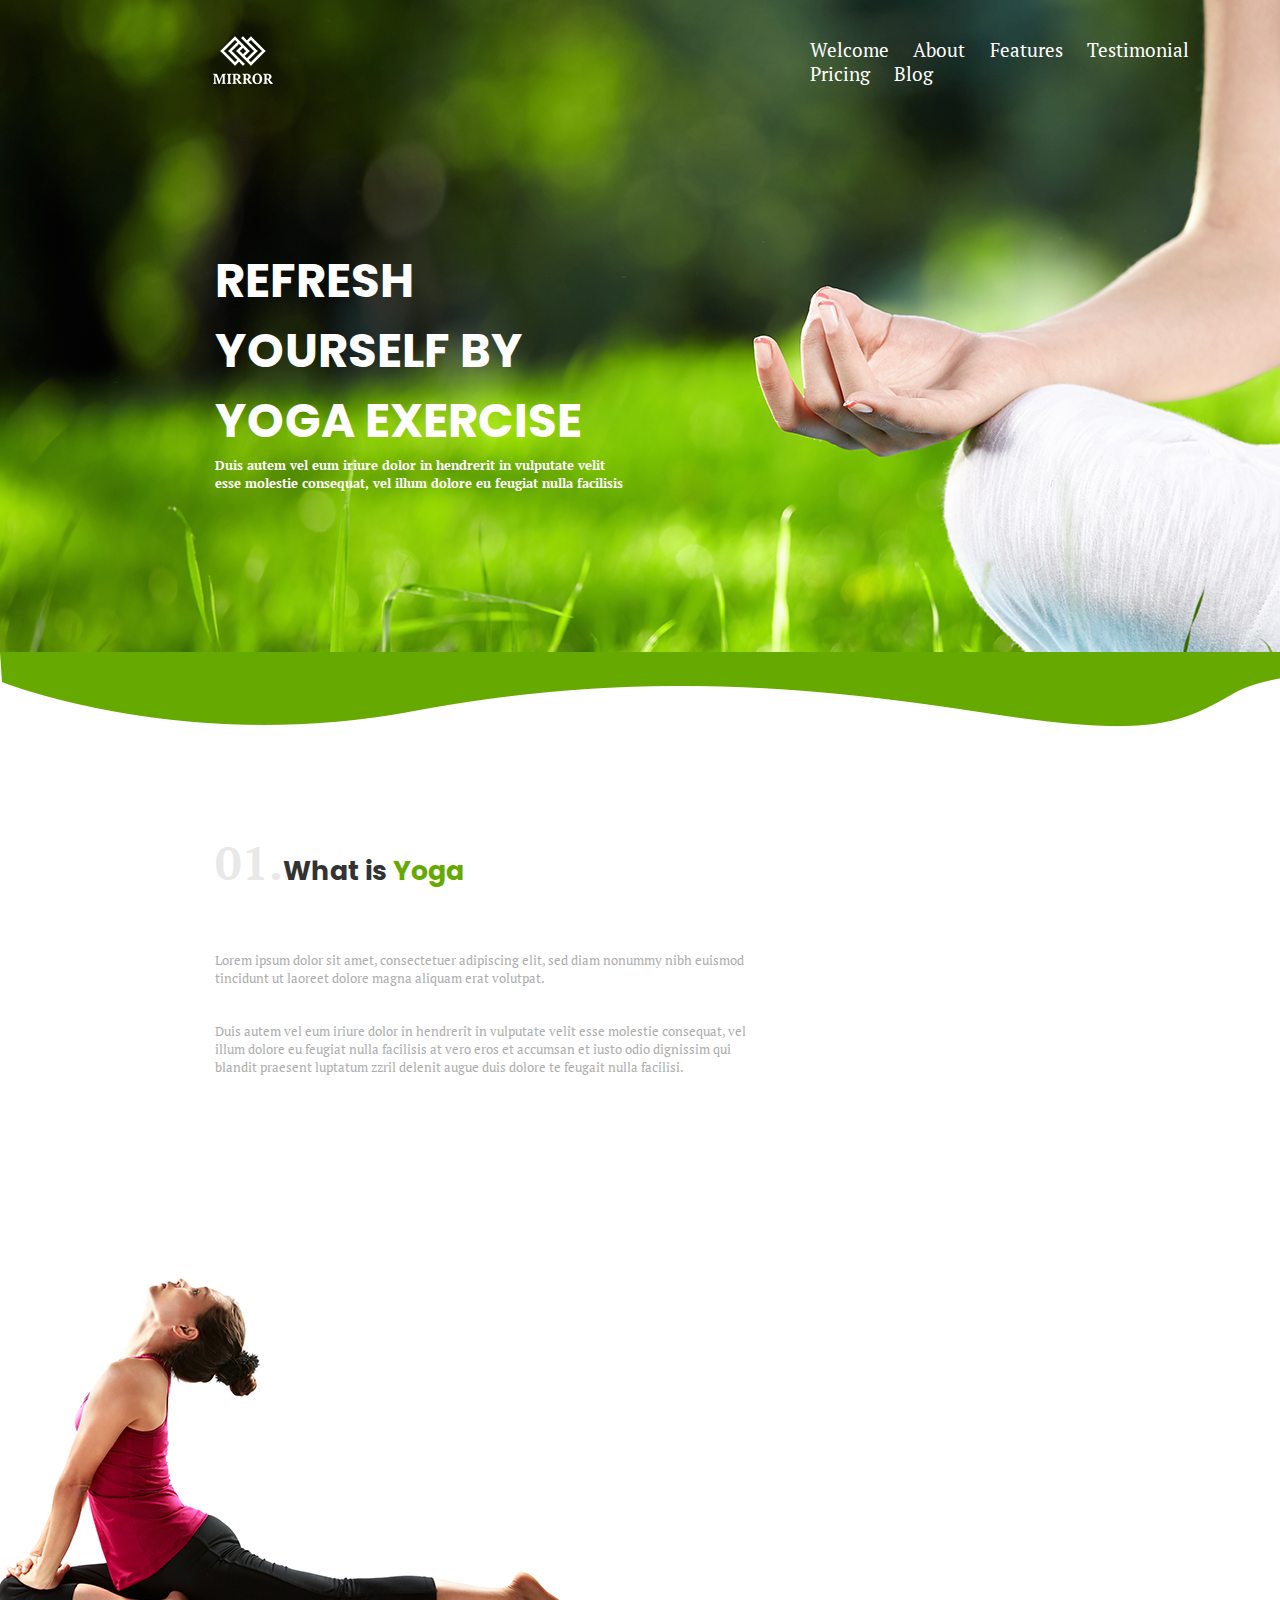
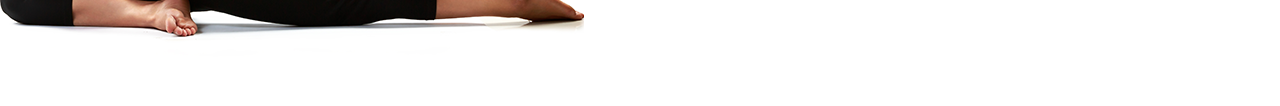
==== WWDC-Task-16/index.html @ 20ed7835 "Header and first section without responsive" ====
﻿<!DOCTYPE html>
<html lang="pl">
    <head>
        <meta charset="utf-8">
        <meta name="description" content="Weekly WebDev Challenge - Zadanie 16">
        <meta name="keywords" content="Weekly WebDev Challenge - Zadanie 16">
	<meta name="viewport" content="width=device-width, initial-scale=1">
        <title>Weekly WebDev Challenge - Zadanie 16</title>
        <link rel="stylesheet" href=".\css\style.css">
        <link rel="stylesheet" href=".\css\normalize.css">
		<link href="https://fonts.googleapis.com/css?family=Poppins" rel="stylesheet">
		<link href="https://fonts.googleapis.com/css?family=PT+Serif" rel="stylesheet">
        <script src="https://ajax.googleapis.com/ajax/libs/jquery/3.3.1/jquery.min.js"></script>
        <!--[if lt IE 9]>
            <script src="http://html5shiv.googlecode.com/svn/trunk/html5.js"></script>
        <![endif]-->
    </head>
    <body>
        <header id="welcome">
			<nav>
			<a href="#"><img class="logo" src="img/logo.png" alt="logo"></a>
				<ul>
					<li><a href="#welcome">Welcome</a></li>
					<li><a href="#about">About</a></li>
					<li><a href="#">Features</a></li>
					<li><a href="#">Testimonial</a></li>
					<li><a href="#">Pricing</a></li>
					<li><a href="#">Blog</a></li>
				</ul>
			</nav>
			<div class="header_content">
				<h1 class="header_title">refresh yourself by yoga exercise</h1>
				<h2 class="header_subtitle">Duis autem vel eum iriure dolor in hendrerit in vulputate velit esse molestie consequat, vel illum dolore eu feugiat nulla facilisis</h2>
			</div>
		</header>
		<section class="about" id="about">
			<div class="about_text">
				<h1 class="about_text_header_title"><span class="about_text_header_title_number">01.</span>What is <span class="about_text_header_title_color">Yoga</span></h1>
				<p class="about_text_text">Lorem ipsum dolor sit amet, consectetuer adipiscing elit, sed diam nonummy nibh euismod tincidunt ut laoreet dolore magna aliquam erat volutpat.</p>
				<p class="about_text_text">Duis autem vel eum iriure dolor in hendrerit in vulputate velit esse molestie consequat, vel illum dolore eu feugiat nulla facilisis at vero eros et accumsan et iusto odio dignissim qui blandit praesent luptatum zzril delenit augue duis dolore te feugait nulla facilisi.</p>
			</div>
			<img src="img/yoga_1.png" class="about_img">
		</section>
        <script src=”javascript.js”> </script>
    </body>
</html>
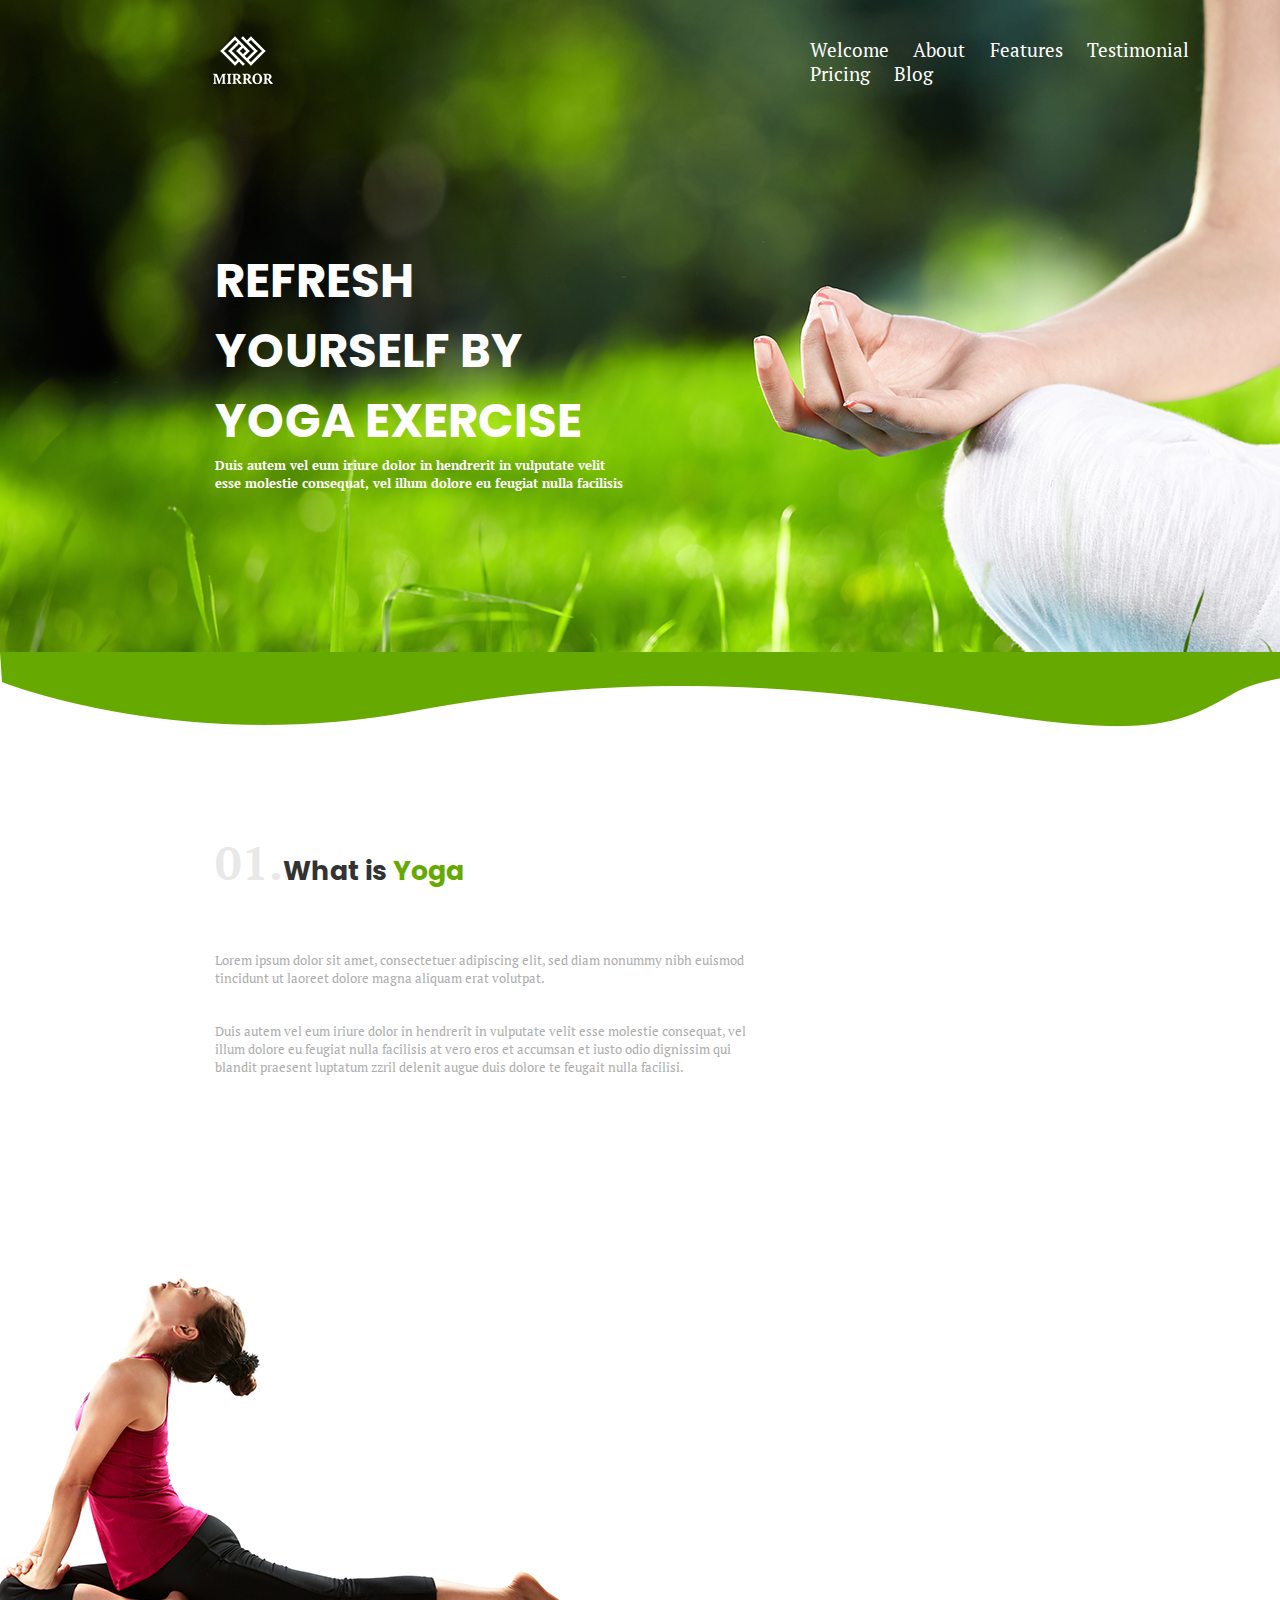
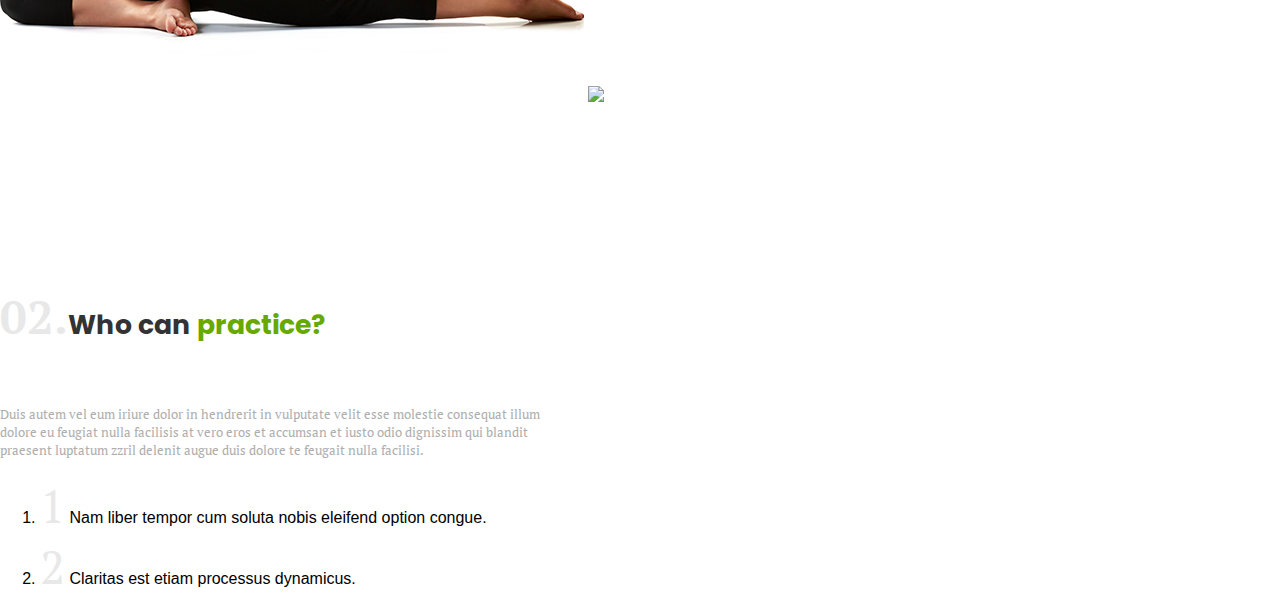
==== commit a3ce56b0: "Next part of section "about" without responsive" ====
--- a/WWDC-Task-16/index.html
+++ b/WWDC-Task-16/index.html
@@ -1,46 +1,55 @@
-﻿<!DOCTYPE html>
-<html lang="pl">
-    <head>
-        <meta charset="utf-8">
-        <meta name="description" content="Weekly WebDev Challenge - Zadanie 16">
-        <meta name="keywords" content="Weekly WebDev Challenge - Zadanie 16">
-	<meta name="viewport" content="width=device-width, initial-scale=1">
-        <title>Weekly WebDev Challenge - Zadanie 16</title>
-        <link rel="stylesheet" href=".\css\style.css">
-        <link rel="stylesheet" href=".\css\normalize.css">
-		<link href="https://fonts.googleapis.com/css?family=Poppins" rel="stylesheet">
-		<link href="https://fonts.googleapis.com/css?family=PT+Serif" rel="stylesheet">
-        <script src="https://ajax.googleapis.com/ajax/libs/jquery/3.3.1/jquery.min.js"></script>
-        <!--[if lt IE 9]>
-            <script src="http://html5shiv.googlecode.com/svn/trunk/html5.js"></script>
-        <![endif]-->
-    </head>
-    <body>
-        <header id="welcome">
-			<nav>
-			<a href="#"><img class="logo" src="img/logo.png" alt="logo"></a>
-				<ul>
-					<li><a href="#welcome">Welcome</a></li>
-					<li><a href="#about">About</a></li>
-					<li><a href="#">Features</a></li>
-					<li><a href="#">Testimonial</a></li>
-					<li><a href="#">Pricing</a></li>
-					<li><a href="#">Blog</a></li>
-				</ul>
-			</nav>
-			<div class="header_content">
-				<h1 class="header_title">refresh yourself by yoga exercise</h1>
-				<h2 class="header_subtitle">Duis autem vel eum iriure dolor in hendrerit in vulputate velit esse molestie consequat, vel illum dolore eu feugiat nulla facilisis</h2>
-			</div>
-		</header>
-		<section class="about" id="about">
-			<div class="about_text">
-				<h1 class="about_text_header_title"><span class="about_text_header_title_number">01.</span>What is <span class="about_text_header_title_color">Yoga</span></h1>
-				<p class="about_text_text">Lorem ipsum dolor sit amet, consectetuer adipiscing elit, sed diam nonummy nibh euismod tincidunt ut laoreet dolore magna aliquam erat volutpat.</p>
-				<p class="about_text_text">Duis autem vel eum iriure dolor in hendrerit in vulputate velit esse molestie consequat, vel illum dolore eu feugiat nulla facilisis at vero eros et accumsan et iusto odio dignissim qui blandit praesent luptatum zzril delenit augue duis dolore te feugait nulla facilisi.</p>
-			</div>
-			<img src="img/yoga_1.png" class="about_img">
-		</section>
-        <script src=”javascript.js”> </script>
-    </body>
+﻿<!DOCTYPE html>
+<html lang="pl">
+    <head>
+        <meta charset="utf-8">
+        <meta name="description" content="Weekly WebDev Challenge - Zadanie 16">
+        <meta name="keywords" content="Weekly WebDev Challenge - Zadanie 16">
+	<meta name="viewport" content="width=device-width, initial-scale=1">
+        <title>Weekly WebDev Challenge - Zadanie 16</title>
+        <link rel="stylesheet" href=".\css\style.css">
+        <link rel="stylesheet" href=".\css\normalize.css">
+		<link href="https://fonts.googleapis.com/css?family=Poppins" rel="stylesheet">
+		<link href="https://fonts.googleapis.com/css?family=PT+Serif" rel="stylesheet">
+        <script src="https://ajax.googleapis.com/ajax/libs/jquery/3.3.1/jquery.min.js"></script>
+        <!--[if lt IE 9]>
+            <script src="http://html5shiv.googlecode.com/svn/trunk/html5.js"></script>
+        <![endif]-->
+    </head>
+    <body>
+        <header id="welcome">
+			<nav>
+			<a href="#"><img class="logo" src="img/logo.png" alt="logo"></a>
+				<ul>
+					<li><a href="#welcome">Welcome</a></li>
+					<li><a href="#about">About</a></li>
+					<li><a href="#">Features</a></li>
+					<li><a href="#">Testimonial</a></li>
+					<li><a href="#">Pricing</a></li>
+					<li><a href="#">Blog</a></li>
+				</ul>
+			</nav>
+			<div class="header_content">
+				<h1 class="header_title">refresh yourself by yoga exercise</h1>
+				<h2 class="header_subtitle">Duis autem vel eum iriure dolor in hendrerit in vulputate velit esse molestie consequat, vel illum dolore eu feugiat nulla facilisis</h2>
+			</div>
+		</header>
+		<section class="about" id="about">
+			<div class="about_text">
+				<h1 class="about_text_header_title"><span class="about_text_header_title_number">01.</span>What is <span class="about_text_header_title_color">Yoga</span></h1>
+				<p class="about_text_text">Lorem ipsum dolor sit amet, consectetuer adipiscing elit, sed diam nonummy nibh euismod tincidunt ut laoreet dolore magna aliquam erat volutpat.</p>
+				<p class="about_text_text">Duis autem vel eum iriure dolor in hendrerit in vulputate velit esse molestie consequat, vel illum dolore eu feugiat nulla facilisis at vero eros et accumsan et iusto odio dignissim qui blandit praesent luptatum zzril delenit augue duis dolore te feugait nulla facilisi.</p>
+			</div>
+			<img src="img/yoga_1.png" class="about_img">
+			<img src="img/yoga_2.png" class="about_img_2">
+			<div class="about_text_2">
+				<h1 class="about_text_header_title"><span class="about_text_header_title_number">02.</span>Who can <span class="about_text_header_title_color">practice?</span></h1>
+				<p class="about_text_text">Duis autem vel eum iriure dolor in hendrerit in vulputate velit esse molestie consequat illum dolore eu feugiat nulla facilisis at vero eros et accumsan et iusto odio dignissim qui blandit praesent luptatum zzril delenit augue duis dolore te feugait nulla facilisi.</p>
+				<ol>
+					<li><span class="number_border"><span class="about_text_header_title_number">1</span></span> Nam liber tempor cum soluta nobis eleifend option congue.</li>
+					<li><span class="number_border"><span class="about_text_header_title_number">2</span></span> Claritas est etiam processus dynamicus.</li>
+				</ol>
+			</div>
+		</section>
+        <script src=”javascript.js”> </script>
+    </body>
 </html>